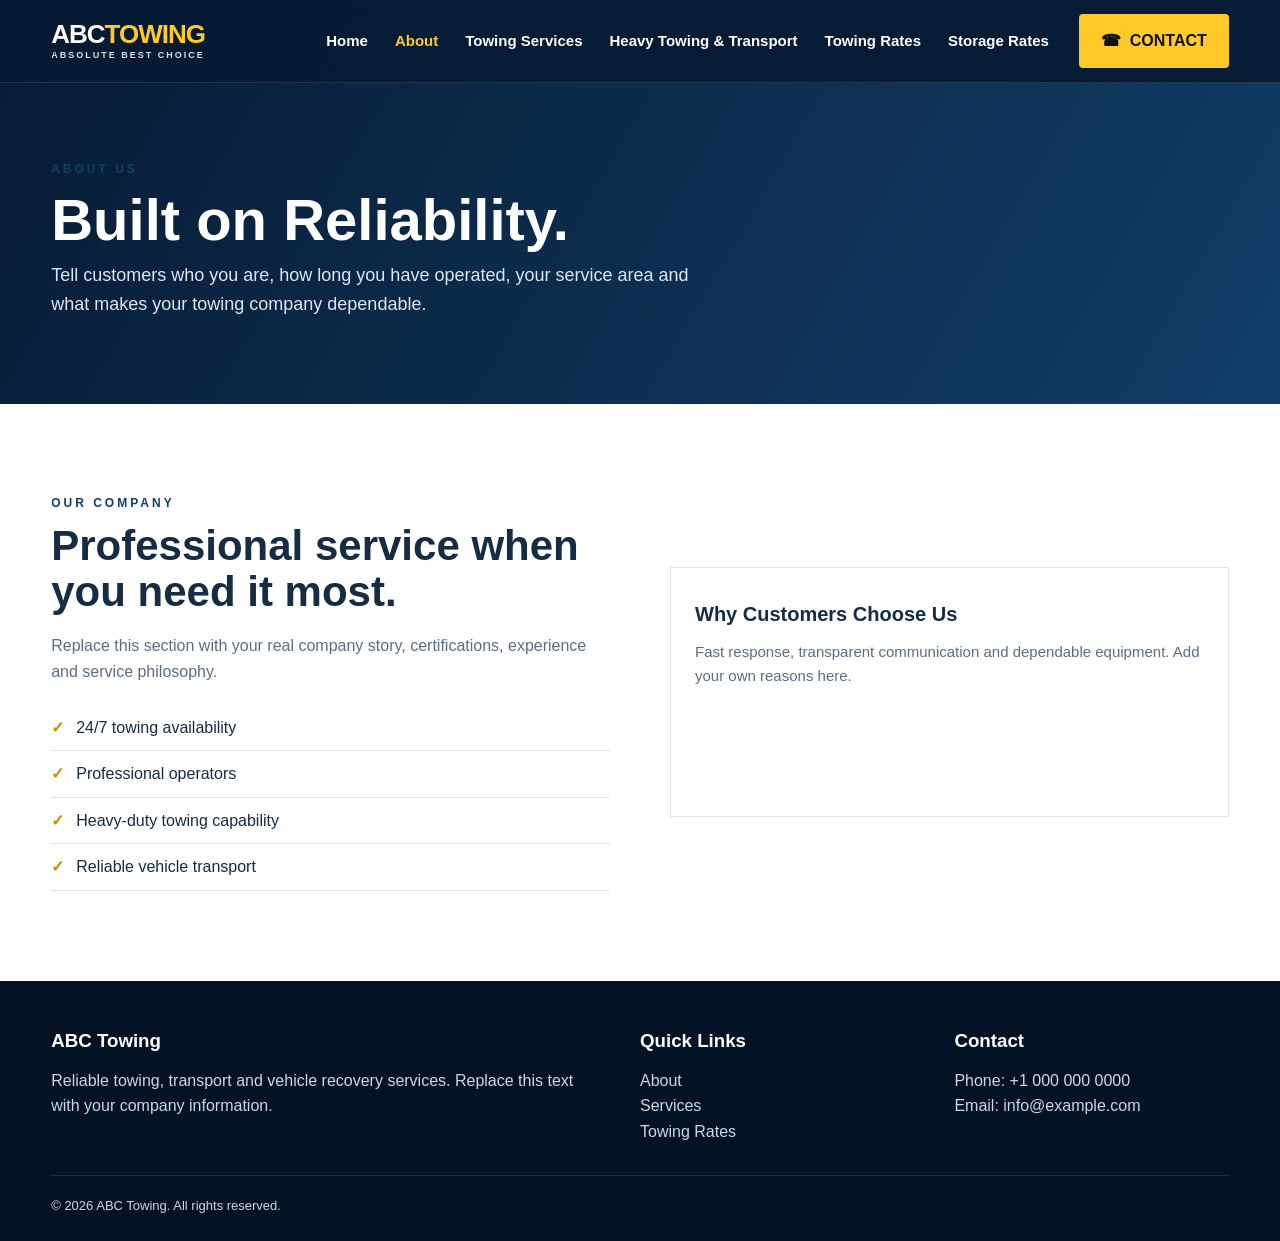
==== about.html @ a19074df "Add files via upload" ====
<!DOCTYPE html>
<html lang="en">
<head>
<meta charset="UTF-8">
<meta name="viewport" content="width=device-width, initial-scale=1.0">
<title>About | ABC Towing</title>
<link rel="stylesheet" href="styles.css">
</head>
<body>

<header class="site-header">
  <div class="container nav">
    <a class="logo" href="index.html">ABC<span>TOWING</span><small>ABSOLUTE BEST CHOICE</small></a>
    <button class="menu-btn" aria-label="Open menu">☰</button>
    <nav class="nav-links">
      <a href="index.html">Home</a>
      <a href="about.html">About</a>
      <a href="services.html">Towing Services</a>
      <a href="heavy-towing.html">Heavy Towing &amp; Transport</a>
      <a href="rates.html">Towing Rates</a>
      <a href="storage.html">Storage Rates</a>
    </nav>
    <a class="contact-btn" href="contact.html">☎ &nbsp;CONTACT</a>
  </div>
</header>


<main>
<section class="page-hero"><div class="container"><div class="eyebrow">About Us</div><h1>Built on Reliability.</h1><p>Tell customers who you are, how long you have operated, your service area and what makes your towing company dependable.</p></div></section>
<section class="section"><div class="container two-col"><div><div class="eyebrow">Our Company</div><h2 class="section-title">Professional service when you need it most.</h2><p class="section-copy">Replace this section with your real company story, certifications, experience and service philosophy.</p><ul class="list"><li>24/7 towing availability</li><li>Professional operators</li><li>Heavy-duty towing capability</li><li>Reliable vehicle transport</li></ul></div><div class="card"><h3>Why Customers Choose Us</h3><p>Fast response, transparent communication and dependable equipment. Add your own reasons here.</p></div></div></section>
</main>


<footer>
  <div class="container">
    <div class="footer-grid">
      <div>
        <h3>ABC Towing</h3>
        <p>Reliable towing, transport and vehicle recovery services. Replace this text with your company information.</p>
      </div>
      <div>
        <h3>Quick Links</h3>
        <p><a href="about.html">About</a></p>
        <p><a href="services.html">Services</a></p>
        <p><a href="rates.html">Towing Rates</a></p>
      </div>
      <div>
        <h3>Contact</h3>
        <p>Phone: <a href="tel:+10000000000">+1 000 000 0000</a></p>
        <p>Email: <a href="mailto:info@example.com">info@example.com</a></p>
      </div>
    </div>
    <div class="copyright">© 2026 ABC Towing. All rights reserved.</div>
  </div>
</footer>

<script src="script.js"></script>
</body>
</html>
---- styles.css ----
:root{
  --navy:#071b33;
  --navy2:#0c2d50;
  --blue:#123e68;
  --yellow:#ffc928;
  --white:#fff;
  --light:#f4f7fa;
  --text:#162b44;
  --muted:#5c6d80;
  --border:#dfe6ed;
  --max:1200px;
}
*{box-sizing:border-box;margin:0;padding:0}
html{scroll-behavior:smooth}
body{font-family:Arial,Helvetica,sans-serif;color:var(--text);background:#fff;line-height:1.6}
a{text-decoration:none;color:inherit}
img{max-width:100%;display:block}
.container{width:min(92%,var(--max));margin:auto}

/* Sticky header: remains visible while navigating/scrolling */
.site-header{
  position:fixed;top:0;left:0;right:0;z-index:1000;
  background:rgba(7,27,51,.94);backdrop-filter:blur(10px);
  border-bottom:1px solid rgba(255,255,255,.12);
}
.nav{height:82px;display:flex;align-items:center;gap:30px}
.logo{font-size:26px;font-weight:900;line-height:.9;color:#fff;letter-spacing:-1px}
.logo span{color:var(--yellow)}
.logo small{display:block;font-size:9px;letter-spacing:2px;color:#d8e1eb;margin-top:5px}
.nav-links{display:flex;align-items:center;gap:27px;margin-left:auto}
.nav-links a{color:#fff;font-size:15px;font-weight:600;white-space:nowrap;transition:.2s}
.nav-links a:hover,.nav-links a.active{color:var(--yellow)}
.contact-btn,.primary-btn{
  display:inline-flex;align-items:center;justify-content:center;gap:9px;
  background:var(--yellow);color:#111;padding:14px 22px;border-radius:4px;
  font-weight:800;border:0;cursor:pointer;transition:.2s
}
.contact-btn:hover,.primary-btn:hover{transform:translateY(-2px);filter:brightness(1.05)}
.menu-btn{display:none;background:none;border:0;color:#fff;font-size:30px;cursor:pointer}

/* Hero */
.hero{
  min-height:760px;padding-top:82px;display:flex;align-items:center;
  background:
    linear-gradient(90deg,rgba(3,14,27,.9) 0%,rgba(3,14,27,.58) 42%,rgba(3,14,27,.2) 100%),
    linear-gradient(135deg,#173e64,#071b33 60%,#123b61);
  color:#fff;
  position:relative;overflow:hidden;
}
.hero::after{
  content:"TRUCK IMAGE / HERO PHOTO";
  position:absolute;right:4%;bottom:8%;width:52%;height:68%;
  border:2px dashed rgba(255,255,255,.25);border-radius:10px;
  display:flex;align-items:center;justify-content:center;
  color:rgba(255,255,255,.35);font-size:20px;letter-spacing:3px;
}
.hero-content{position:relative;z-index:2;max-width:650px}
.kicker{color:#fff;letter-spacing:4px;text-transform:uppercase;font-size:13px;font-weight:800;margin-bottom:18px}
.kicker::after{content:"";display:inline-block;width:55px;height:3px;background:var(--yellow);margin:0 0 4px 18px}
.hero h1{font-size:clamp(52px,7vw,88px);line-height:.95;letter-spacing:-3px;margin-bottom:22px}
.hero h1 span{color:var(--yellow)}
.hero p{font-size:21px;font-weight:600;max-width:610px;color:#f4f7fb}
.hero-actions{display:flex;gap:16px;margin-top:32px}
.secondary-btn{
  display:inline-flex;align-items:center;justify-content:center;
  padding:13px 23px;border:2px solid #fff;color:#fff;border-radius:4px;font-weight:800
}
.secondary-btn:hover{background:#fff;color:var(--navy)}

/* Sections */
.section{padding:90px 0}
.section-light{background:var(--light)}
.section-dark{background:var(--navy);color:#fff}
.eyebrow{color:var(--blue);font-weight:900;letter-spacing:3px;font-size:12px;text-transform:uppercase}
.section-dark .eyebrow{color:var(--yellow)}
.section-title{font-size:42px;line-height:1.1;margin:10px 0 18px}
.section-copy{color:var(--muted);max-width:650px}
.section-dark .section-copy{color:#d7e1ec}

/* Cards */
.services-grid{display:grid;grid-template-columns:repeat(4,1fr);gap:18px;margin-top:35px}
.card{background:#fff;border:1px solid var(--border);padding:30px 24px;min-height:250px;transition:.2s}
.card:hover{transform:translateY(-5px);box-shadow:0 15px 35px rgba(7,27,51,.1)}
.icon{font-size:38px;margin-bottom:20px}
.card h3{font-size:20px;margin-bottom:10px}
.card p{color:var(--muted);font-size:15px}
.learn{display:inline-block;margin-top:20px;color:#c18e00;font-weight:800}

/* Page hero */
.page-hero{padding:160px 0 85px;background:linear-gradient(120deg,var(--navy),var(--blue));color:#fff}
.page-hero h1{font-size:58px;line-height:1;margin:12px 0}
.page-hero p{max-width:650px;color:#dce7f1;font-size:18px}

/* Content */
.two-col{display:grid;grid-template-columns:1fr 1fr;gap:60px;align-items:center}
.list{list-style:none;margin-top:20px}
.list li{padding:10px 0;border-bottom:1px solid var(--border)}
.list li::before{content:"✓";color:#c18e00;font-weight:900;margin-right:12px}

/* Contact */
.contact-grid{display:grid;grid-template-columns:1fr 1fr;gap:40px}
.contact-box{padding:35px;background:#fff;border:1px solid var(--border)}
.contact-box h3{margin-bottom:12px}
form{display:grid;gap:14px}
input,textarea,select{width:100%;padding:14px;border:1px solid #ccd6df;border-radius:4px;font:inherit}
textarea{min-height:140px;resize:vertical}

/* Footer */
footer{background:#041225;color:#cdd8e3;padding:45px 0 25px}
.footer-grid{display:grid;grid-template-columns:2fr 1fr 1fr;gap:40px}
footer h3{color:#fff;margin-bottom:12px}
footer a:hover{color:var(--yellow)}
.copyright{border-top:1px solid rgba(255,255,255,.12);margin-top:30px;padding-top:20px;font-size:13px}

/* Mobile */
@media(max-width:1000px){
  .nav-links{gap:14px}
  .services-grid{grid-template-columns:repeat(2,1fr)}
}
@media(max-width:760px){
  .nav{height:72px}
  .menu-btn{display:block;margin-left:auto}
  .nav-links{
    display:none;position:absolute;top:72px;left:0;right:0;
    background:var(--navy);padding:20px;flex-direction:column;align-items:stretch;
    border-top:1px solid rgba(255,255,255,.12)
  }
  .nav-links.open{display:flex}
  .nav-links a{padding:9px 0}
  .nav>.contact-btn{display:none}
  .hero{min-height:700px}
  .hero::after{width:90%;height:38%;right:5%;bottom:5%}
  .hero-content{padding-top:20px}
  .hero h1{font-size:55px}
  .hero p{font-size:18px}
  .hero-actions{flex-direction:column;align-items:flex-start}
  .section{padding:65px 0}
  .services-grid,.two-col,.contact-grid,.footer-grid{grid-template-columns:1fr}
  .page-hero h1{font-size:45px}
}
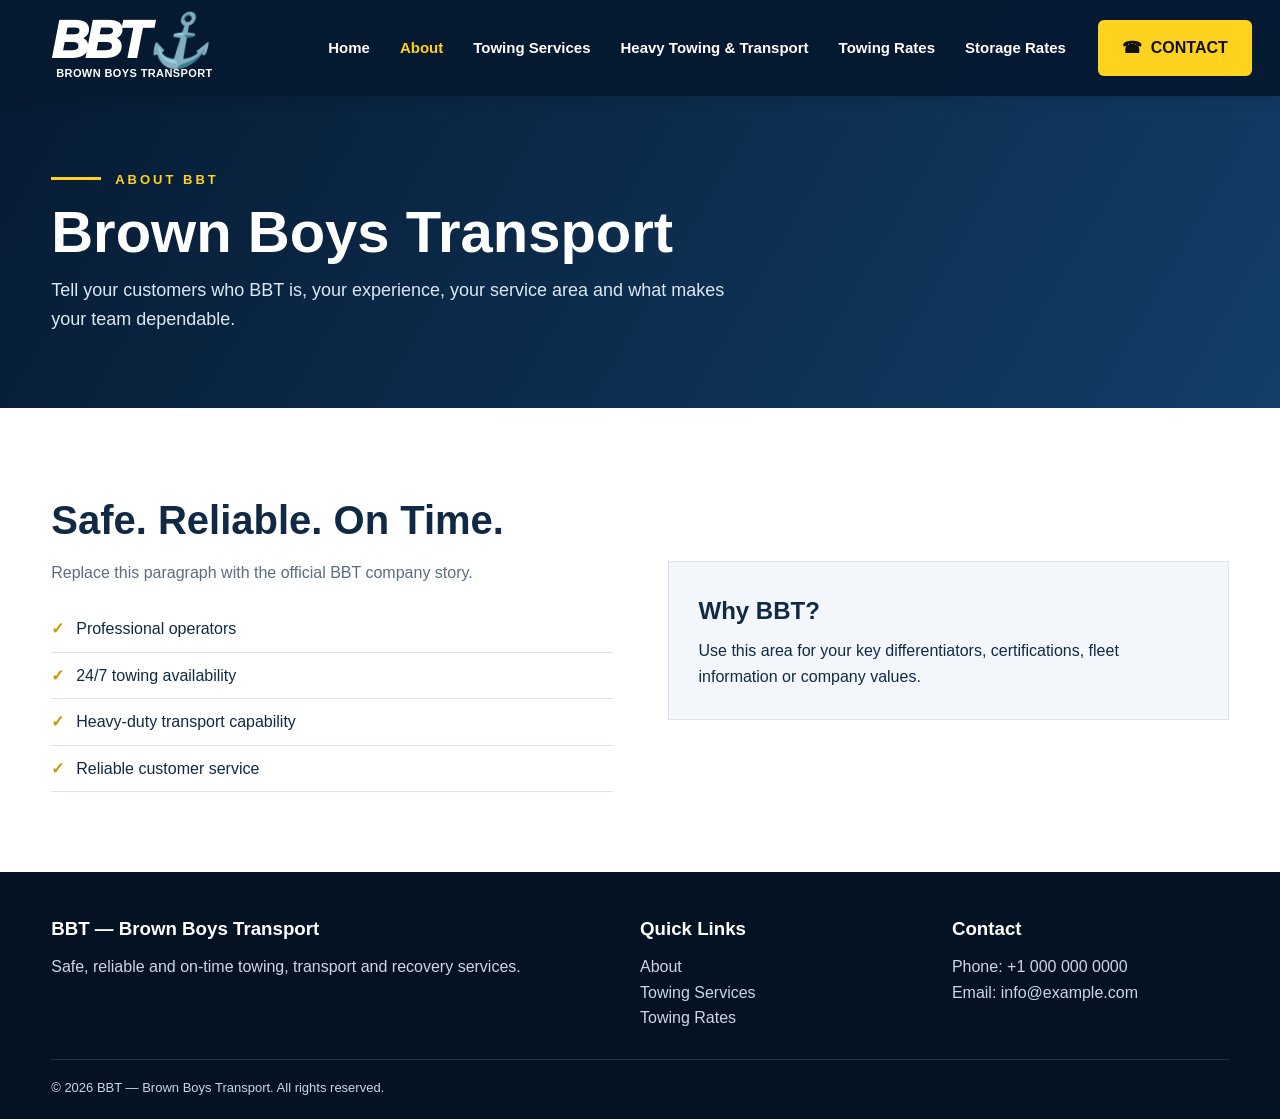
==== commit c0ddb8d8: "Add files via upload" ====
--- a/about.html
+++ b/about.html
@@ -1,59 +1,31 @@
-<!DOCTYPE html>
-<html lang="en">
-<head>
-<meta charset="UTF-8">
-<meta name="viewport" content="width=device-width, initial-scale=1.0">
-<title>About | ABC Towing</title>
-<link rel="stylesheet" href="styles.css">
-</head>
-<body>
-
+<!doctype html><html lang="en"><head><meta charset="utf-8"><meta name="viewport" content="width=device-width,initial-scale=1"><title>About | BBT — Brown Boys Transport</title><link rel="stylesheet" href="styles.css"></head><body>
 <header class="site-header">
-  <div class="container nav">
-    <a class="logo" href="index.html">ABC<span>TOWING</span><small>ABSOLUTE BEST CHOICE</small></a>
-    <button class="menu-btn" aria-label="Open menu">☰</button>
-    <nav class="nav-links">
-      <a href="index.html">Home</a>
-      <a href="about.html">About</a>
-      <a href="services.html">Towing Services</a>
-      <a href="heavy-towing.html">Heavy Towing &amp; Transport</a>
-      <a href="rates.html">Towing Rates</a>
-      <a href="storage.html">Storage Rates</a>
-    </nav>
-    <a class="contact-btn" href="contact.html">☎ &nbsp;CONTACT</a>
-  </div>
+<div class="container nav">
+  <a class="brand" href="index.html">
+    <div class="brand-main">BBT<span>⚓</span></div>
+    <div class="brand-sub">BROWN BOYS TRANSPORT</div>
+  </a>
+  <button class="menu-btn" aria-label="Open menu">☰</button>
+  <nav class="nav-links">
+    <a href="index.html">Home</a>
+    <a href="about.html">About</a>
+    <a href="services.html">Towing Services</a>
+    <a href="heavy-towing.html">Heavy Towing &amp; Transport</a>
+    <a href="rates.html">Towing Rates</a>
+    <a href="storage.html">Storage Rates</a>
+  </nav>
+  <a class="contact-btn" href="contact.html">☎ &nbsp;CONTACT</a>
+</div>
 </header>
-
-
-<main>
-<section class="page-hero"><div class="container"><div class="eyebrow">About Us</div><h1>Built on Reliability.</h1><p>Tell customers who you are, how long you have operated, your service area and what makes your towing company dependable.</p></div></section>
-<section class="section"><div class="container two-col"><div><div class="eyebrow">Our Company</div><h2 class="section-title">Professional service when you need it most.</h2><p class="section-copy">Replace this section with your real company story, certifications, experience and service philosophy.</p><ul class="list"><li>24/7 towing availability</li><li>Professional operators</li><li>Heavy-duty towing capability</li><li>Reliable vehicle transport</li></ul></div><div class="card"><h3>Why Customers Choose Us</h3><p>Fast response, transparent communication and dependable equipment. Add your own reasons here.</p></div></div></section>
-</main>
-
-
+<main><section class="page-hero"><div class="container"><div class="eyebrow" style="color:#ffd21f">About BBT</div><h1>Brown Boys Transport</h1><p>Tell your customers who BBT is, your experience, your service area and what makes your team dependable.</p></div></section><section class="section"><div class="container two-col"><div><h2>Safe. Reliable. On Time.</h2><p class="copy">Replace this paragraph with the official BBT company story.</p><ul class="list"><li>Professional operators</li><li>24/7 towing availability</li><li>Heavy-duty transport capability</li><li>Reliable customer service</li></ul></div><div class="big-card"><h3>Why BBT?</h3><p>Use this area for your key differentiators, certifications, fleet information or company values.</p></div></div></section></main>
 <footer>
-  <div class="container">
-    <div class="footer-grid">
-      <div>
-        <h3>ABC Towing</h3>
-        <p>Reliable towing, transport and vehicle recovery services. Replace this text with your company information.</p>
-      </div>
-      <div>
-        <h3>Quick Links</h3>
-        <p><a href="about.html">About</a></p>
-        <p><a href="services.html">Services</a></p>
-        <p><a href="rates.html">Towing Rates</a></p>
-      </div>
-      <div>
-        <h3>Contact</h3>
-        <p>Phone: <a href="tel:+10000000000">+1 000 000 0000</a></p>
-        <p>Email: <a href="mailto:info@example.com">info@example.com</a></p>
-      </div>
-    </div>
-    <div class="copyright">© 2026 ABC Towing. All rights reserved.</div>
-  </div>
+<div class="container">
+<div class="footer-grid">
+<div><h3>BBT — Brown Boys Transport</h3><p>Safe, reliable and on-time towing, transport and recovery services.</p></div>
+<div><h3>Quick Links</h3><p><a href="about.html">About</a></p><p><a href="services.html">Towing Services</a></p><p><a href="rates.html">Towing Rates</a></p></div>
+<div><h3>Contact</h3><p>Phone: <a href="tel:+10000000000">+1 000 000 0000</a></p><p>Email: <a href="mailto:info@example.com">info@example.com</a></p></div>
+</div>
+<div class="copyright">© 2026 BBT — Brown Boys Transport. All rights reserved.</div>
+</div>
 </footer>
-
-<script src="script.js"></script>
-</body>
-</html>
+<script src="script.js"></script></body></html>
--- a/styles.css
+++ b/styles.css
@@ -1,141 +1,105 @@
 
 :root{
-  --navy:#071b33;
-  --navy2:#0c2d50;
-  --blue:#123e68;
-  --yellow:#ffc928;
-  --white:#fff;
-  --light:#f4f7fa;
-  --text:#162b44;
-  --muted:#5c6d80;
-  --border:#dfe6ed;
-  --max:1200px;
+  --navy:#061a31; --navy2:#0b2c4d; --yellow:#ffd21f;
+  --white:#fff; --light:#f3f7fb; --text:#102a46; --muted:#5b6d80;
+  --border:#dce5ed; --max:1240px;
 }
 *{box-sizing:border-box;margin:0;padding:0}
 html{scroll-behavior:smooth}
-body{font-family:Arial,Helvetica,sans-serif;color:var(--text);background:#fff;line-height:1.6}
+body{font-family:Arial,Helvetica,sans-serif;color:var(--text);line-height:1.6;background:#fff}
 a{text-decoration:none;color:inherit}
-img{max-width:100%;display:block}
 .container{width:min(92%,var(--max));margin:auto}
 
-/* Sticky header: remains visible while navigating/scrolling */
-.site-header{
-  position:fixed;top:0;left:0;right:0;z-index:1000;
-  background:rgba(7,27,51,.94);backdrop-filter:blur(10px);
-  border-bottom:1px solid rgba(255,255,255,.12);
-}
-.nav{height:82px;display:flex;align-items:center;gap:30px}
-.logo{font-size:26px;font-weight:900;line-height:.9;color:#fff;letter-spacing:-1px}
-.logo span{color:var(--yellow)}
-.logo small{display:block;font-size:9px;letter-spacing:2px;color:#d8e1eb;margin-top:5px}
-.nav-links{display:flex;align-items:center;gap:27px;margin-left:auto}
-.nav-links a{color:#fff;font-size:15px;font-weight:600;white-space:nowrap;transition:.2s}
+/* FIXED HEADER: contact button stays available on every page */
+.site-header{position:fixed;top:0;left:0;right:0;z-index:1000;background:rgba(6,26,49,.97);box-shadow:0 2px 16px rgba(0,0,0,.15)}
+.nav{height:96px;display:flex;align-items:center;gap:32px}
+.brand{display:flex;flex-direction:column;line-height:.9;min-width:245px}
+.brand-main{font-size:52px;font-weight:1000;font-style:italic;letter-spacing:-4px;color:#fff}
+.brand-main span{color:var(--yellow)}
+.brand-sub{font-size:11px;font-weight:900;letter-spacing:.4px;color:#fff;margin-left:5px;margin-top:5px}
+.nav-links{display:flex;align-items:center;justify-content:center;gap:30px;flex:1}
+.nav-links a{color:#fff;font-size:15px;font-weight:700;white-space:nowrap}
 .nav-links a:hover,.nav-links a.active{color:var(--yellow)}
-.contact-btn,.primary-btn{
-  display:inline-flex;align-items:center;justify-content:center;gap:9px;
-  background:var(--yellow);color:#111;padding:14px 22px;border-radius:4px;
-  font-weight:800;border:0;cursor:pointer;transition:.2s
-}
-.contact-btn:hover,.primary-btn:hover{transform:translateY(-2px);filter:brightness(1.05)}
-.menu-btn{display:none;background:none;border:0;color:#fff;font-size:30px;cursor:pointer}
+.contact-btn,.primary-btn{display:inline-flex;align-items:center;justify-content:center;gap:9px;background:var(--yellow);color:#111;padding:15px 24px;border-radius:6px;font-weight:900;white-space:nowrap}
+.contact-btn:hover,.primary-btn:hover{transform:translateY(-2px)}
+.menu-btn{display:none;background:none;border:0;color:#fff;font-size:30px}
 
-/* Hero */
-.hero{
-  min-height:760px;padding-top:82px;display:flex;align-items:center;
-  background:
-    linear-gradient(90deg,rgba(3,14,27,.9) 0%,rgba(3,14,27,.58) 42%,rgba(3,14,27,.2) 100%),
-    linear-gradient(135deg,#173e64,#071b33 60%,#123b61);
-  color:#fff;
-  position:relative;overflow:hidden;
-}
-.hero::after{
-  content:"TRUCK IMAGE / HERO PHOTO";
-  position:absolute;right:4%;bottom:8%;width:52%;height:68%;
-  border:2px dashed rgba(255,255,255,.25);border-radius:10px;
-  display:flex;align-items:center;justify-content:center;
-  color:rgba(255,255,255,.35);font-size:20px;letter-spacing:3px;
-}
-.hero-content{position:relative;z-index:2;max-width:650px}
-.kicker{color:#fff;letter-spacing:4px;text-transform:uppercase;font-size:13px;font-weight:800;margin-bottom:18px}
-.kicker::after{content:"";display:inline-block;width:55px;height:3px;background:var(--yellow);margin:0 0 4px 18px}
-.hero h1{font-size:clamp(52px,7vw,88px);line-height:.95;letter-spacing:-3px;margin-bottom:22px}
+/* HERO */
+.hero{min-height:650px;padding-top:96px;position:relative;overflow:hidden;color:#fff;
+background:linear-gradient(90deg,rgba(2,13,27,.93) 0%,rgba(2,13,27,.72) 37%,rgba(2,13,27,.25) 70%,rgba(2,13,27,.12) 100%),linear-gradient(125deg,#17466f,#071c34 55%,#0c3558)}
+/* Replace this placeholder with your actual truck photo later */
+.hero-truck-placeholder{position:absolute;right:0;top:96px;width:66%;height:554px;display:flex;align-items:center;justify-content:center;border:2px dashed rgba(255,255,255,.22);color:rgba(255,255,255,.3);font-size:18px;letter-spacing:3px}
+.hero-content{position:relative;z-index:2;padding-top:58px;max-width:650px}
+.trust{font-size:14px;font-weight:900;letter-spacing:4px;margin-bottom:24px}
+.trust span{color:var(--yellow);margin:0 10px}
+.hero h1{font-size:92px;line-height:.86;letter-spacing:-5px;margin-bottom:5px}
 .hero h1 span{color:var(--yellow)}
-.hero p{font-size:21px;font-weight:600;max-width:610px;color:#f4f7fb}
-.hero-actions{display:flex;gap:16px;margin-top:32px}
-.secondary-btn{
-  display:inline-flex;align-items:center;justify-content:center;
-  padding:13px 23px;border:2px solid #fff;color:#fff;border-radius:4px;font-weight:800
-}
+.hero h2{font-size:48px;line-height:1;color:var(--yellow);letter-spacing:-2px;margin-bottom:18px}
+.hero p{font-size:22px;font-weight:700;max-width:620px}
+.actions{display:flex;gap:18px;margin-top:30px}
+.secondary-btn{display:inline-flex;align-items:center;justify-content:center;border:2px solid #fff;color:#fff;padding:13px 24px;border-radius:6px;font-weight:900}
 .secondary-btn:hover{background:#fff;color:var(--navy)}
 
-/* Sections */
-.section{padding:90px 0}
-.section-light{background:var(--light)}
-.section-dark{background:var(--navy);color:#fff}
-.eyebrow{color:var(--blue);font-weight:900;letter-spacing:3px;font-size:12px;text-transform:uppercase}
-.section-dark .eyebrow{color:var(--yellow)}
-.section-title{font-size:42px;line-height:1.1;margin:10px 0 18px}
-.section-copy{color:var(--muted);max-width:650px}
-.section-dark .section-copy{color:#d7e1ec}
+/* SERVICES */
+.services{padding:52px 0;background:var(--light)}
+.services-layout{display:grid;grid-template-columns:1.1fr 2fr;gap:45px;align-items:center}
+.eyebrow{color:#173d66;font-size:13px;letter-spacing:3px;font-weight:900;text-transform:uppercase}
+.eyebrow::before{content:"";display:inline-block;width:50px;height:3px;background:var(--yellow);margin:0 14px 4px 0}
+.services h2{font-size:38px;line-height:1.08;margin:12px 0 14px}
+.services-intro p{color:var(--muted);font-size:16px}
+.cards{display:grid;grid-template-columns:repeat(4,1fr);gap:14px}
+.card{background:#f8fbfd;border:1px solid #e4ebf1;padding:24px 18px;min-height:220px;transition:.2s}
+.card:hover{transform:translateY(-4px);box-shadow:0 12px 28px rgba(7,27,51,.09)}
+.card-icon{height:55px;font-size:38px;margin-bottom:13px}
+.card h3{font-size:18px;line-height:1.2;margin-bottom:10px}
+.card p{font-size:14px;color:var(--muted);line-height:1.45}
+.learn{display:inline-block;margin-top:18px;color:#c69700;font-weight:900;font-size:14px}
 
-/* Cards */
-.services-grid{display:grid;grid-template-columns:repeat(4,1fr);gap:18px;margin-top:35px}
-.card{background:#fff;border:1px solid var(--border);padding:30px 24px;min-height:250px;transition:.2s}
-.card:hover{transform:translateY(-5px);box-shadow:0 15px 35px rgba(7,27,51,.1)}
-.icon{font-size:38px;margin-bottom:20px}
-.card h3{font-size:20px;margin-bottom:10px}
-.card p{color:var(--muted);font-size:15px}
-.learn{display:inline-block;margin-top:20px;color:#c18e00;font-weight:800}
+/* CTA */
+.bottom-cta{padding:35px 0;background:linear-gradient(rgba(6,26,49,.92),rgba(6,26,49,.92)),url('assets/truck-bg.jpg') center/cover;color:#fff;text-align:center}
+.bottom-cta h2{font-size:25px;font-style:italic}
+.bottom-cta .lines{color:var(--yellow);font-size:28px;letter-spacing:10px;margin:0 18px}
 
-/* Page hero */
-.page-hero{padding:160px 0 85px;background:linear-gradient(120deg,var(--navy),var(--blue));color:#fff}
-.page-hero h1{font-size:58px;line-height:1;margin:12px 0}
-.page-hero p{max-width:650px;color:#dce7f1;font-size:18px}
-
-/* Content */
-.two-col{display:grid;grid-template-columns:1fr 1fr;gap:60px;align-items:center}
+/* INTERNAL PAGES */
+.page-hero{padding:170px 0 75px;background:linear-gradient(120deg,#061a31,#123e68);color:#fff}
+.page-hero h1{font-size:58px;line-height:1;margin:12px 0 15px}
+.page-hero p{max-width:700px;color:#dce8f3;font-size:18px}
+.section{padding:80px 0}
+.two-col{display:grid;grid-template-columns:1fr 1fr;gap:55px;align-items:center}
+.section h2{font-size:40px;line-height:1.1;margin:10px 0 18px}
+.copy{color:var(--muted);max-width:680px}
 .list{list-style:none;margin-top:20px}
 .list li{padding:10px 0;border-bottom:1px solid var(--border)}
-.list li::before{content:"✓";color:#c18e00;font-weight:900;margin-right:12px}
+.list li:before{content:"✓";color:#c69700;font-weight:900;margin-right:12px}
+.service-page-grid{display:grid;grid-template-columns:repeat(2,1fr);gap:20px}
+.big-card{background:var(--light);padding:30px;border:1px solid var(--border)}
+.big-card h3{font-size:24px;margin-bottom:8px}
 
-/* Contact */
-.contact-grid{display:grid;grid-template-columns:1fr 1fr;gap:40px}
-.contact-box{padding:35px;background:#fff;border:1px solid var(--border)}
-.contact-box h3{margin-bottom:12px}
-form{display:grid;gap:14px}
-input,textarea,select{width:100%;padding:14px;border:1px solid #ccd6df;border-radius:4px;font:inherit}
-textarea{min-height:140px;resize:vertical}
+/* CONTACT */
+.contact-grid{display:grid;grid-template-columns:1fr 1fr;gap:30px}
+.contact-box{background:#fff;border:1px solid var(--border);padding:32px}
+.contact-box h3{font-size:25px;margin-bottom:16px}
+form{display:grid;gap:13px}
+input,select,textarea{font:inherit;width:100%;padding:14px;border:1px solid #ccd7e1;border-radius:5px}
+textarea{min-height:140px}
+footer{background:#041224;color:#ccd7e3;padding:42px 0 20px}
+.footer-grid{display:grid;grid-template-columns:2fr 1fr 1fr;gap:35px}
+footer h3{color:#fff;margin-bottom:10px}
+footer a:hover{color:var(--yellow)}
+.copyright{border-top:1px solid rgba(255,255,255,.12);margin-top:28px;padding-top:18px;font-size:13px}
 
-/* Footer */
-footer{background:#041225;color:#cdd8e3;padding:45px 0 25px}
-.footer-grid{display:grid;grid-template-columns:2fr 1fr 1fr;gap:40px}
-footer h3{color:#fff;margin-bottom:12px}
-footer a:hover{color:var(--yellow)}
-.copyright{border-top:1px solid rgba(255,255,255,.12);margin-top:30px;padding-top:20px;font-size:13px}
-
-/* Mobile */
-@media(max-width:1000px){
-  .nav-links{gap:14px}
-  .services-grid{grid-template-columns:repeat(2,1fr)}
+/* MOBILE */
+@media(max-width:1050px){
+  .nav-links{gap:15px}.nav{gap:16px}.brand{min-width:190px}.brand-main{font-size:42px}
+  .hero h1{font-size:75px}.hero h2{font-size:38px}
+  .services-layout{grid-template-columns:1fr}.cards{grid-template-columns:repeat(2,1fr)}
 }
 @media(max-width:760px){
-  .nav{height:72px}
-  .menu-btn{display:block;margin-left:auto}
-  .nav-links{
-    display:none;position:absolute;top:72px;left:0;right:0;
-    background:var(--navy);padding:20px;flex-direction:column;align-items:stretch;
-    border-top:1px solid rgba(255,255,255,.12)
-  }
-  .nav-links.open{display:flex}
-  .nav-links a{padding:9px 0}
-  .nav>.contact-btn{display:none}
-  .hero{min-height:700px}
-  .hero::after{width:90%;height:38%;right:5%;bottom:5%}
-  .hero-content{padding-top:20px}
-  .hero h1{font-size:55px}
-  .hero p{font-size:18px}
-  .hero-actions{flex-direction:column;align-items:flex-start}
-  .section{padding:65px 0}
-  .services-grid,.two-col,.contact-grid,.footer-grid{grid-template-columns:1fr}
-  .page-hero h1{font-size:45px}
+  .nav{height:76px}.brand-main{font-size:38px}.brand-sub{font-size:9px}.menu-btn{display:block;margin-left:auto}
+  .nav-links{display:none;position:absolute;top:76px;left:0;right:0;background:var(--navy);padding:18px 5%;flex-direction:column;align-items:flex-start}
+  .nav-links.open{display:flex}.nav>.contact-btn{display:none}
+  .hero{min-height:720px;padding-top:76px}.hero-truck-placeholder{top:76px;width:100%;height:370px;opacity:.55}
+  .hero-content{padding-top:45px}.trust{font-size:11px;letter-spacing:2px}.hero h1{font-size:65px}.hero h2{font-size:31px}.hero p{font-size:18px}
+  .actions{flex-direction:column;align-items:flex-start}.services-layout,.two-col,.contact-grid,.footer-grid{grid-template-columns:1fr}
+  .cards,.service-page-grid{grid-template-columns:1fr}.page-hero h1{font-size:45px}
 }
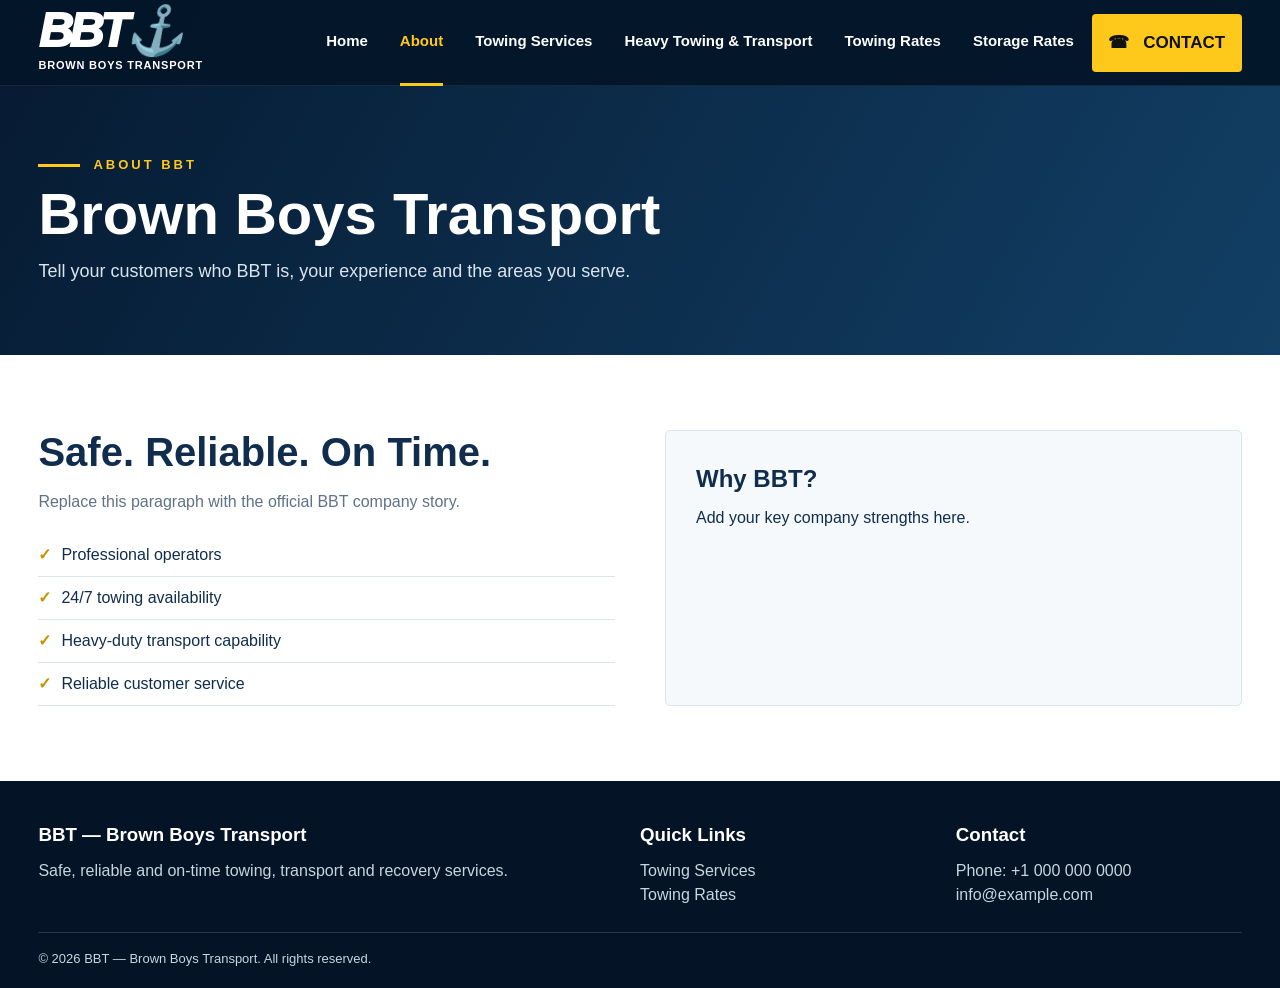
==== commit 5e4494a0: "Add files via upload" ====
--- a/about.html
+++ b/about.html
@@ -1,31 +1,15 @@
-<!doctype html><html lang="en"><head><meta charset="utf-8"><meta name="viewport" content="width=device-width,initial-scale=1"><title>About | BBT — Brown Boys Transport</title><link rel="stylesheet" href="styles.css"></head><body>
-<header class="site-header">
-<div class="container nav">
-  <a class="brand" href="index.html">
-    <div class="brand-main">BBT<span>⚓</span></div>
-    <div class="brand-sub">BROWN BOYS TRANSPORT</div>
-  </a>
-  <button class="menu-btn" aria-label="Open menu">☰</button>
-  <nav class="nav-links">
-    <a href="index.html">Home</a>
-    <a href="about.html">About</a>
-    <a href="services.html">Towing Services</a>
-    <a href="heavy-towing.html">Heavy Towing &amp; Transport</a>
-    <a href="rates.html">Towing Rates</a>
-    <a href="storage.html">Storage Rates</a>
-  </nav>
-  <a class="contact-btn" href="contact.html">☎ &nbsp;CONTACT</a>
-</div>
-</header>
-<main><section class="page-hero"><div class="container"><div class="eyebrow" style="color:#ffd21f">About BBT</div><h1>Brown Boys Transport</h1><p>Tell your customers who BBT is, your experience, your service area and what makes your team dependable.</p></div></section><section class="section"><div class="container two-col"><div><h2>Safe. Reliable. On Time.</h2><p class="copy">Replace this paragraph with the official BBT company story.</p><ul class="list"><li>Professional operators</li><li>24/7 towing availability</li><li>Heavy-duty transport capability</li><li>Reliable customer service</li></ul></div><div class="big-card"><h3>Why BBT?</h3><p>Use this area for your key differentiators, certifications, fleet information or company values.</p></div></div></section></main>
-<footer>
-<div class="container">
-<div class="footer-grid">
+<!doctype html><html><head><meta charset="utf-8"><meta name="viewport" content="width=device-width,initial-scale=1"><title>About | BBT</title><link rel="stylesheet" href="styles.css"></head><body>
+<header class="site-header"><div class="container nav">
+<a class="brand" href="index.html"><div class="brand-main">BBT<span>⚓</span></div><div class="brand-sub">BROWN BOYS TRANSPORT</div></a>
+<button class="menu-btn" aria-label="Menu">☰</button>
+<nav class="nav-links">
+<a href="index.html">Home</a><a href="about.html">About</a><a href="services.html">Towing Services</a><a href="heavy-towing.html">Heavy Towing &amp; Transport</a><a href="rates.html">Towing Rates</a><a href="storage.html">Storage Rates</a>
+</nav><a class="contact-btn" href="contact.html">☎ &nbsp; CONTACT</a>
+</div></header>
+<main><section class="page-hero"><div class="container"><div class="eyebrow" style="color:#ffc91b">About BBT</div><h1>Brown Boys Transport</h1><p>Tell your customers who BBT is, your experience and the areas you serve.</p></div></section><section class="section"><div class="container two-col"><div><h2>Safe. Reliable. On Time.</h2><p class="copy">Replace this paragraph with the official BBT company story.</p><ul class="list"><li>Professional operators</li><li>24/7 towing availability</li><li>Heavy-duty transport capability</li><li>Reliable customer service</li></ul></div><div class="big-card"><h3>Why BBT?</h3><p>Add your key company strengths here.</p></div></div></section></main>
+<footer><div class="container"><div class="footer-grid">
 <div><h3>BBT — Brown Boys Transport</h3><p>Safe, reliable and on-time towing, transport and recovery services.</p></div>
-<div><h3>Quick Links</h3><p><a href="about.html">About</a></p><p><a href="services.html">Towing Services</a></p><p><a href="rates.html">Towing Rates</a></p></div>
-<div><h3>Contact</h3><p>Phone: <a href="tel:+10000000000">+1 000 000 0000</a></p><p>Email: <a href="mailto:info@example.com">info@example.com</a></p></div>
-</div>
-<div class="copyright">© 2026 BBT — Brown Boys Transport. All rights reserved.</div>
-</div>
-</footer>
+<div><h3>Quick Links</h3><p><a href="services.html">Towing Services</a></p><p><a href="rates.html">Towing Rates</a></p></div>
+<div><h3>Contact</h3><p>Phone: +1 000 000 0000</p><p>info@example.com</p></div>
+</div><div class="copyright">© 2026 BBT — Brown Boys Transport. All rights reserved.</div></div></footer>
 <script src="script.js"></script></body></html>
--- a/styles.css
+++ b/styles.css
@@ -1,105 +1,98 @@
 
-:root{
-  --navy:#061a31; --navy2:#0b2c4d; --yellow:#ffd21f;
-  --white:#fff; --light:#f3f7fb; --text:#102a46; --muted:#5b6d80;
-  --border:#dce5ed; --max:1240px;
-}
+:root{--navy:#061a31;--navy2:#0b2947;--yellow:#ffc91b;--white:#fff;--light:#f2f7fa;--text:#102d4d;--muted:#607286;--max:1400px}
 *{box-sizing:border-box;margin:0;padding:0}
 html{scroll-behavior:smooth}
-body{font-family:Arial,Helvetica,sans-serif;color:var(--text);line-height:1.6;background:#fff}
+body{font-family:Arial,Helvetica,sans-serif;color:var(--text);line-height:1.5}
 a{text-decoration:none;color:inherit}
-.container{width:min(92%,var(--max));margin:auto}
+.container{width:min(94%,var(--max));margin:auto}
 
-/* FIXED HEADER: contact button stays available on every page */
-.site-header{position:fixed;top:0;left:0;right:0;z-index:1000;background:rgba(6,26,49,.97);box-shadow:0 2px 16px rgba(0,0,0,.15)}
-.nav{height:96px;display:flex;align-items:center;gap:32px}
-.brand{display:flex;flex-direction:column;line-height:.9;min-width:245px}
-.brand-main{font-size:52px;font-weight:1000;font-style:italic;letter-spacing:-4px;color:#fff}
+/* HEADER */
+.site-header{position:fixed;top:0;left:0;right:0;height:86px;background:rgba(4,22,42,.97);z-index:9999;border-bottom:1px solid rgba(255,255,255,.08)}
+.nav{height:86px;display:flex;align-items:center}
+.brand{width:270px;flex-shrink:0;color:#fff}
+.brand-main{font-size:48px;line-height:.8;font-weight:1000;font-style:italic;letter-spacing:-4px}
 .brand-main span{color:var(--yellow)}
-.brand-sub{font-size:11px;font-weight:900;letter-spacing:.4px;color:#fff;margin-left:5px;margin-top:5px}
-.nav-links{display:flex;align-items:center;justify-content:center;gap:30px;flex:1}
-.nav-links a{color:#fff;font-size:15px;font-weight:700;white-space:nowrap}
-.nav-links a:hover,.nav-links a.active{color:var(--yellow)}
-.contact-btn,.primary-btn{display:inline-flex;align-items:center;justify-content:center;gap:9px;background:var(--yellow);color:#111;padding:15px 24px;border-radius:6px;font-weight:900;white-space:nowrap}
-.contact-btn:hover,.primary-btn:hover{transform:translateY(-2px)}
-.menu-btn{display:none;background:none;border:0;color:#fff;font-size:30px}
+.brand-sub{font-size:11px;font-weight:900;letter-spacing:.8px;margin-top:7px}
+.nav-links{display:flex;align-items:center;justify-content:center;gap:32px;flex:1;height:100%}
+.nav-links a{height:100%;display:flex;align-items:center;color:#fff;font-size:15px;font-weight:700;white-space:nowrap;border-bottom:3px solid transparent}
+.nav-links a:hover,.nav-links a.active{color:var(--yellow);border-bottom-color:var(--yellow)}
+.contact-btn{height:58px;min-width:150px;background:var(--yellow);color:#111;display:flex;align-items:center;justify-content:center;border-radius:4px;font-weight:900;font-size:17px}
+.contact-btn:hover{background:#ffd94e}
+.menu-btn{display:none}
 
 /* HERO */
-.hero{min-height:650px;padding-top:96px;position:relative;overflow:hidden;color:#fff;
-background:linear-gradient(90deg,rgba(2,13,27,.93) 0%,rgba(2,13,27,.72) 37%,rgba(2,13,27,.25) 70%,rgba(2,13,27,.12) 100%),linear-gradient(125deg,#17466f,#071c34 55%,#0c3558)}
-/* Replace this placeholder with your actual truck photo later */
-.hero-truck-placeholder{position:absolute;right:0;top:96px;width:66%;height:554px;display:flex;align-items:center;justify-content:center;border:2px dashed rgba(255,255,255,.22);color:rgba(255,255,255,.3);font-size:18px;letter-spacing:3px}
-.hero-content{position:relative;z-index:2;padding-top:58px;max-width:650px}
-.trust{font-size:14px;font-weight:900;letter-spacing:4px;margin-bottom:24px}
-.trust span{color:var(--yellow);margin:0 10px}
-.hero h1{font-size:92px;line-height:.86;letter-spacing:-5px;margin-bottom:5px}
+.hero{position:relative;height:620px;padding-top:86px;overflow:hidden;color:#fff;
+background:
+linear-gradient(90deg,rgba(2,15,30,.96) 0%,rgba(2,15,30,.88) 30%,rgba(2,15,30,.48) 55%,rgba(2,15,30,.18) 100%),
+linear-gradient(135deg,#123c62 0%,#071c32 58%,#173f60 100%)}
+.hero::after{content:"";position:absolute;inset:auto 0 0;height:130px;background:linear-gradient(transparent,rgba(2,12,24,.55));pointer-events:none}
+.hero-photo{position:absolute;right:0;top:86px;width:68%;height:534px;object-fit:cover;object-position:center;opacity:.9;display:none}
+.hero-content{position:relative;z-index:2;padding-top:105px;width:min(94%,var(--max));margin:auto}
+.trust{font-size:14px;letter-spacing:4px;font-weight:900;margin-bottom:22px}
+.trust span{color:var(--yellow);padding:0 10px}
+.hero h1{font-size:82px;line-height:.9;letter-spacing:-4px;margin-bottom:8px}
 .hero h1 span{color:var(--yellow)}
-.hero h2{font-size:48px;line-height:1;color:var(--yellow);letter-spacing:-2px;margin-bottom:18px}
-.hero p{font-size:22px;font-weight:700;max-width:620px}
-.actions{display:flex;gap:18px;margin-top:30px}
-.secondary-btn{display:inline-flex;align-items:center;justify-content:center;border:2px solid #fff;color:#fff;padding:13px 24px;border-radius:6px;font-weight:900}
+.hero h2{font-size:48px;line-height:1;letter-spacing:-1.5px;margin-bottom:18px}
+.hero p{font-size:21px;font-weight:700;max-width:650px}
+.actions{display:flex;gap:18px;margin-top:28px}
+.primary-btn,.secondary-btn{padding:15px 28px;border-radius:5px;font-weight:900;font-size:16px;display:inline-flex;align-items:center;justify-content:center}
+.primary-btn{background:var(--yellow);color:#111}
+.secondary-btn{border:2px solid #fff;color:#fff}
 .secondary-btn:hover{background:#fff;color:var(--navy)}
 
 /* SERVICES */
-.services{padding:52px 0;background:var(--light)}
-.services-layout{display:grid;grid-template-columns:1.1fr 2fr;gap:45px;align-items:center}
-.eyebrow{color:#173d66;font-size:13px;letter-spacing:3px;font-weight:900;text-transform:uppercase}
-.eyebrow::before{content:"";display:inline-block;width:50px;height:3px;background:var(--yellow);margin:0 14px 4px 0}
-.services h2{font-size:38px;line-height:1.08;margin:12px 0 14px}
-.services-intro p{color:var(--muted);font-size:16px}
+.services{background:var(--light);padding:38px 0 42px}
+.services-layout{display:grid;grid-template-columns:1.05fr 2fr;gap:38px;align-items:center}
+.eyebrow{font-size:13px;letter-spacing:3px;color:#11608d;font-weight:900;text-transform:uppercase}
+.eyebrow::before{content:"";display:inline-block;width:42px;height:3px;background:var(--yellow);vertical-align:middle;margin-right:13px}
+.services h2{font-size:34px;line-height:1.12;margin:10px 0 13px}
+.services-intro p{font-size:16px;color:var(--muted);max-width:520px}
 .cards{display:grid;grid-template-columns:repeat(4,1fr);gap:14px}
-.card{background:#f8fbfd;border:1px solid #e4ebf1;padding:24px 18px;min-height:220px;transition:.2s}
-.card:hover{transform:translateY(-4px);box-shadow:0 12px 28px rgba(7,27,51,.09)}
-.card-icon{height:55px;font-size:38px;margin-bottom:13px}
-.card h3{font-size:18px;line-height:1.2;margin-bottom:10px}
-.card p{font-size:14px;color:var(--muted);line-height:1.45}
-.learn{display:inline-block;margin-top:18px;color:#c69700;font-weight:900;font-size:14px}
+.card{min-height:190px;background:#eaf3f8;border-radius:5px;padding:20px 18px;border:1px solid #e0ebf1}
+.card-icon{font-size:34px;height:48px}
+.card h3{font-size:17px;line-height:1.15;margin-bottom:8px}
+.card p{font-size:14px;color:#536a80;line-height:1.35}
+.learn{display:inline-block;margin-top:14px;color:#c69200;font-weight:900;font-size:14px}
 
 /* CTA */
-.bottom-cta{padding:35px 0;background:linear-gradient(rgba(6,26,49,.92),rgba(6,26,49,.92)),url('assets/truck-bg.jpg') center/cover;color:#fff;text-align:center}
-.bottom-cta h2{font-size:25px;font-style:italic}
-.bottom-cta .lines{color:var(--yellow);font-size:28px;letter-spacing:10px;margin:0 18px}
+.bottom-cta{height:76px;background:#061c33;color:#fff;display:flex;align-items:center;justify-content:center;text-align:center}
+.bottom-cta .line{display:inline-block;width:65px;height:3px;background:var(--yellow);vertical-align:middle;margin:0 24px}
+.bottom-cta h2{display:inline;font-size:22px;font-style:italic}
 
-/* INTERNAL PAGES */
-.page-hero{padding:170px 0 75px;background:linear-gradient(120deg,#061a31,#123e68);color:#fff}
-.page-hero h1{font-size:58px;line-height:1;margin:12px 0 15px}
-.page-hero p{max-width:700px;color:#dce8f3;font-size:18px}
-.section{padding:80px 0}
-.two-col{display:grid;grid-template-columns:1fr 1fr;gap:55px;align-items:center}
-.section h2{font-size:40px;line-height:1.1;margin:10px 0 18px}
-.copy{color:var(--muted);max-width:680px}
+/* INTERNAL */
+.page-hero{padding:155px 0 70px;background:linear-gradient(120deg,#061a31,#123f65);color:#fff}
+.page-hero h1{font-size:58px;line-height:1;margin:10px 0 15px}
+.page-hero p{font-size:18px;color:#d9e5ef;max-width:720px}
+.section{padding:75px 0}
+.two-col{display:grid;grid-template-columns:1fr 1fr;gap:50px}
+.section h2{font-size:40px;line-height:1.1;margin-bottom:16px}
+.copy{color:var(--muted)}
 .list{list-style:none;margin-top:20px}
-.list li{padding:10px 0;border-bottom:1px solid var(--border)}
-.list li:before{content:"✓";color:#c69700;font-weight:900;margin-right:12px}
+.list li{padding:9px 0;border-bottom:1px solid #dce5ec}
+.list li:before{content:"✓";color:#c69200;font-weight:900;margin-right:10px}
 .service-page-grid{display:grid;grid-template-columns:repeat(2,1fr);gap:20px}
-.big-card{background:var(--light);padding:30px;border:1px solid var(--border)}
-.big-card h3{font-size:24px;margin-bottom:8px}
-
-/* CONTACT */
-.contact-grid{display:grid;grid-template-columns:1fr 1fr;gap:30px}
-.contact-box{background:#fff;border:1px solid var(--border);padding:32px}
-.contact-box h3{font-size:25px;margin-bottom:16px}
-form{display:grid;gap:13px}
-input,select,textarea{font:inherit;width:100%;padding:14px;border:1px solid #ccd7e1;border-radius:5px}
-textarea{min-height:140px}
-footer{background:#041224;color:#ccd7e3;padding:42px 0 20px}
-.footer-grid{display:grid;grid-template-columns:2fr 1fr 1fr;gap:35px}
+.big-card,.contact-box{padding:30px;border:1px solid #dce5ec;background:#f5f9fb;border-radius:5px}
+.big-card h3,.contact-box h3{font-size:24px;margin-bottom:9px}
+.contact-grid{display:grid;grid-template-columns:1fr 1fr;gap:25px}
+form{display:grid;gap:12px}
+input,select,textarea{width:100%;padding:13px;border:1px solid #ccd8e1;border-radius:4px;font:inherit}
+textarea{min-height:130px}
+footer{background:#041426;color:#c9d5df;padding:40px 0 20px}
+.footer-grid{display:grid;grid-template-columns:2fr 1fr 1fr;gap:30px}
 footer h3{color:#fff;margin-bottom:10px}
-footer a:hover{color:var(--yellow)}
-.copyright{border-top:1px solid rgba(255,255,255,.12);margin-top:28px;padding-top:18px;font-size:13px}
+.copyright{border-top:1px solid #26384a;margin-top:25px;padding-top:16px;font-size:13px}
 
 /* MOBILE */
-@media(max-width:1050px){
-  .nav-links{gap:15px}.nav{gap:16px}.brand{min-width:190px}.brand-main{font-size:42px}
-  .hero h1{font-size:75px}.hero h2{font-size:38px}
-  .services-layout{grid-template-columns:1fr}.cards{grid-template-columns:repeat(2,1fr)}
+@media(max-width:1100px){
+ .brand{width:210px}.brand-main{font-size:40px}.nav-links{gap:16px}.nav-links a{font-size:13px}
+ .contact-btn{min-width:125px}.services-layout{grid-template-columns:1fr}.cards{grid-template-columns:repeat(2,1fr)}
 }
 @media(max-width:760px){
-  .nav{height:76px}.brand-main{font-size:38px}.brand-sub{font-size:9px}.menu-btn{display:block;margin-left:auto}
-  .nav-links{display:none;position:absolute;top:76px;left:0;right:0;background:var(--navy);padding:18px 5%;flex-direction:column;align-items:flex-start}
-  .nav-links.open{display:flex}.nav>.contact-btn{display:none}
-  .hero{min-height:720px;padding-top:76px}.hero-truck-placeholder{top:76px;width:100%;height:370px;opacity:.55}
-  .hero-content{padding-top:45px}.trust{font-size:11px;letter-spacing:2px}.hero h1{font-size:65px}.hero h2{font-size:31px}.hero p{font-size:18px}
-  .actions{flex-direction:column;align-items:flex-start}.services-layout,.two-col,.contact-grid,.footer-grid{grid-template-columns:1fr}
-  .cards,.service-page-grid{grid-template-columns:1fr}.page-hero h1{font-size:45px}
+ .site-header,.nav{height:72px}.brand{width:auto}.brand-main{font-size:37px}.brand-sub{font-size:9px}
+ .nav-links{display:none;position:absolute;top:72px;left:0;right:0;height:auto;background:var(--navy);padding:10px 5%;flex-direction:column;align-items:flex-start;gap:0}
+ .nav-links.open{display:flex}.nav-links a{height:45px;width:100%;border-bottom:1px solid rgba(255,255,255,.08)}
+ .nav>.contact-btn{display:none}.menu-btn{display:block;margin-left:auto;background:none;border:0;color:#fff;font-size:29px}
+ .hero{height:650px;padding-top:72px}.hero-content{padding-top:90px}.hero h1{font-size:65px}.hero h2{font-size:32px}.hero p{font-size:18px}
+ .actions{flex-direction:column;align-items:flex-start}.cards,.two-col,.service-page-grid,.contact-grid,.footer-grid{grid-template-columns:1fr}
+ .page-hero h1{font-size:44px}
 }
